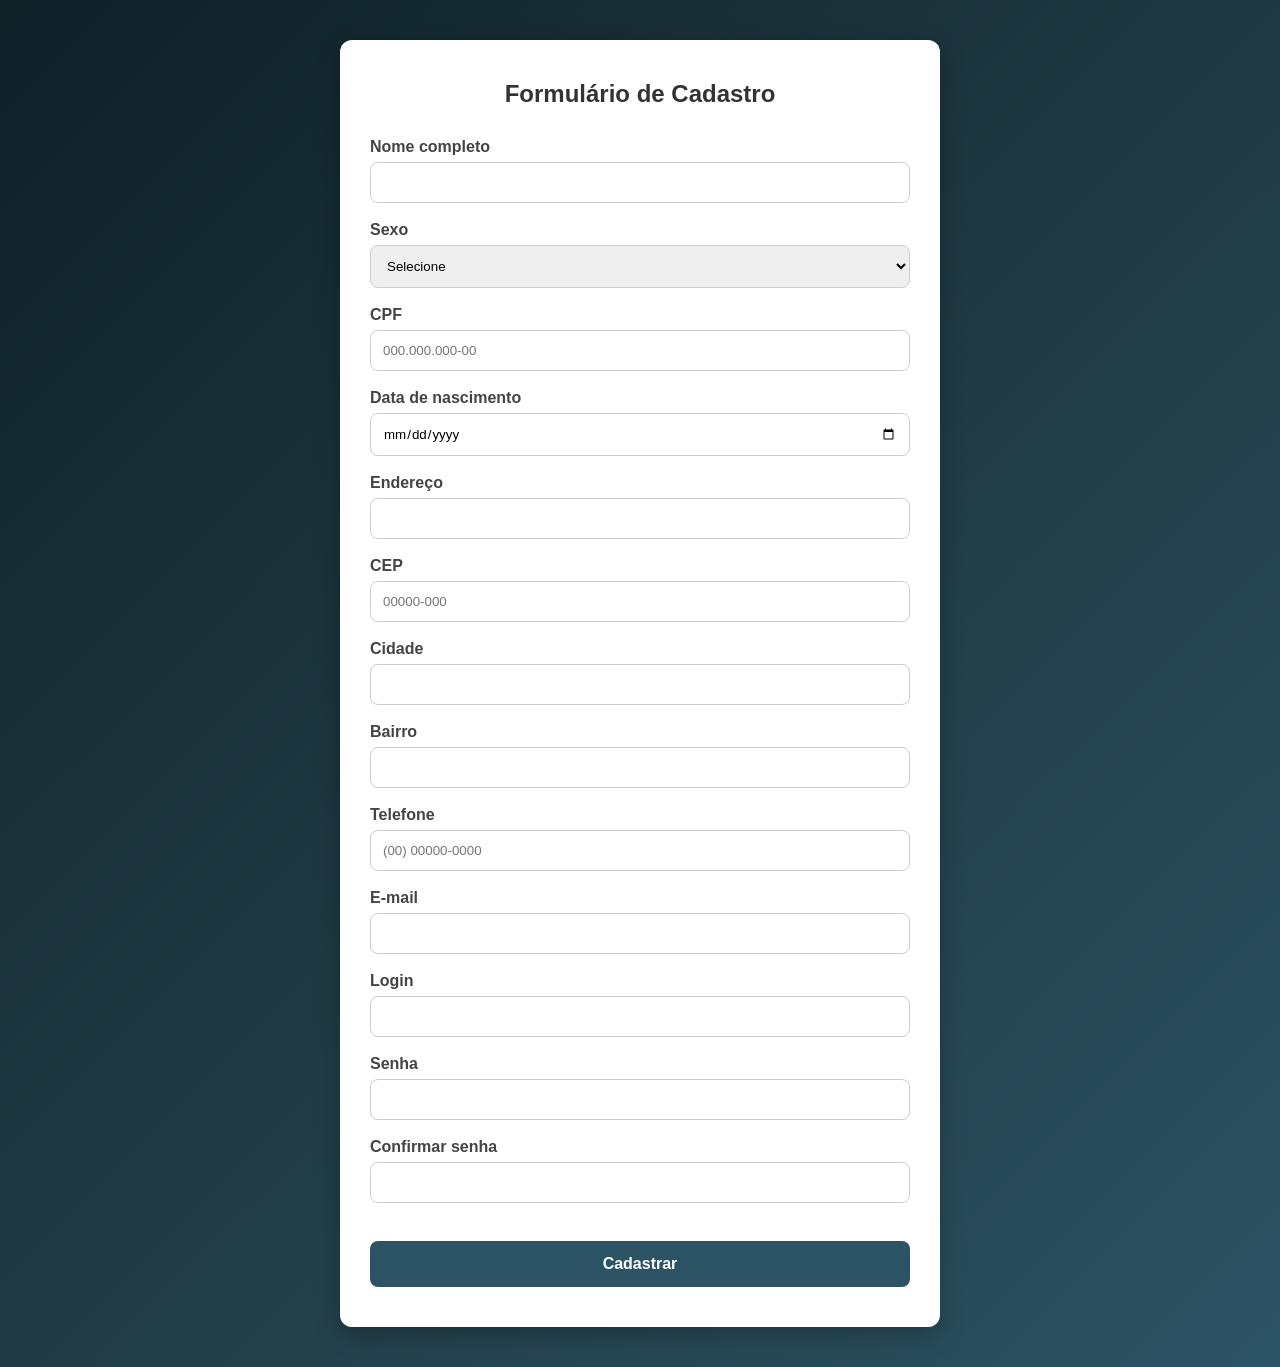
==== index.html @ 60e53200 "Rename cadastro/cadastro.html to index.html" ====
<!DOCTYPE html>
<html lang="pt-br">
<head>
  <meta charset="UTF-8">
  <meta name="viewport" content="width=device-width, initial-scale=1.0">
  <title>Cadastro</title>
  <link rel="stylesheet" href="cadastro.css">
</head>
<body>
  <div class="cadastro-container">
    <h2>Formulário de Cadastro</h2>
    <form action="#" method="post">
      <div class="form-group">
        <label for="nome">Nome completo</label>
        <input type="text" id="nome" name="nome" required>
      </div>

      <div class="form-group">
        <label for="sexo">Sexo</label>
        <select id="sexo" name="sexo" required>
          <option value="">Selecione</option>
          <option value="Masculino">Masculino</option>
          <option value="Feminino">Feminino</option>
          <option value="Outro">Outro</option>
        </select>
      </div>

      <div class="form-group">
        <label for="cpf">CPF</label>
        <input type="text" id="cpf" name="cpf" placeholder="000.000.000-00" required>
      </div>

      <div class="form-group">
        <label for="nascimento">Data de nascimento</label>
        <input type="date" id="nascimento" name="nascimento" required>
      </div>

      <div class="form-group">
        <label for="endereco">Endereço</label>
        <input type="text" id="endereco" name="endereco" required>
      </div>

      <div class="form-group">
        <label for="cep">CEP</label>
        <input type="text" id="cep" name="cep" placeholder="00000-000" required>
      </div>

      <div class="form-group">
        <label for="cidade">Cidade</label>
        <input type="text" id="cidade" name="cidade" required>
      </div>

      <div class="form-group">
        <label for="bairro">Bairro</label>
        <input type="text" id="bairro" name="bairro" required>
      </div>

      <div class="form-group">
        <label for="telefone">Telefone</label>
        <input type="tel" id="telefone" name="telefone" placeholder="(00) 00000-0000" required>
      </div>

      <div class="form-group">
        <label for="email">E-mail</label>
        <input type="email" id="email" name="email" required>
      </div>

      <div class="form-group">
        <label for="login">Login</label>
        <input type="text" id="login" name="login" required>
      </div>

      <div class="form-group">
        <label for="senha">Senha</label>
        <input type="password" id="senha" name="senha" required>
      </div>

      <div class="form-group">
        <label for="confirmarSenha">Confirmar senha</label>
        <input type="password" id="confirmarSenha" name="confirmarSenha" required>
      </div>

      <button type="submit" class="btn-cadastrar">Cadastrar</button>
    </form>
  </div>
  <script>
  const form = document.querySelector("form");
  const senha = document.getElementById("senha");
  const confirmarSenha = document.getElementById("confirmarSenha");

  form.addEventListener("submit", function (e) {
    if (senha.value !== confirmarSenha.value) {
      e.preventDefault(); // impede o envio do formulário
      alert("As senhas não coincidem. Por favor, verifique.");
      confirmarSenha.focus();
    }
  });
</script>
</body>
</html>
---- cadastro.css ----
* {
  margin: 0;
  padding: 0;
  box-sizing: border-box;
  font-family: 'Segoe UI', Tahoma, Geneva, Verdana, sans-serif;
}

body {
  background: linear-gradient(135deg, #0f2027, #203a43, #2c5364);
  min-height: 100vh;
  display: flex;
  justify-content: center;
  align-items: center;
  padding: 40px 20px;
}

.cadastro-container {
  background-color: #fff;
  padding: 40px 30px;
  border-radius: 12px;
  box-shadow: 0 8px 25px rgba(0, 0, 0, 0.25);
  max-width: 600px;
  width: 100%;
}

.cadastro-container h2 {
  text-align: center;
  margin-bottom: 30px;
  color: #333;
}

form .form-group {
  margin-bottom: 18px;
}

form label {
  display: block;
  margin-bottom: 6px;
  color: #444;
  font-weight: 600;
}

form input,
form select {
  width: 100%;
  padding: 12px;
  border-radius: 8px;
  border: 1px solid #ccc;
  transition: border-color 0.3s ease;
}

form input:focus,
form select:focus {
  border-color: #2c5364;
  outline: none;
}

.btn-cadastrar {
  width: 100%;
  padding: 14px;
  background-color: #2c5364;
  color: white;
  font-size: 16px;
  font-weight: bold;
  border: none;
  border-radius: 8px;
  cursor: pointer;
  margin-top: 20px;
  transition: background-color 0.3s ease;
}

.btn-cadastrar:hover {
  background-color: #203a43;
}
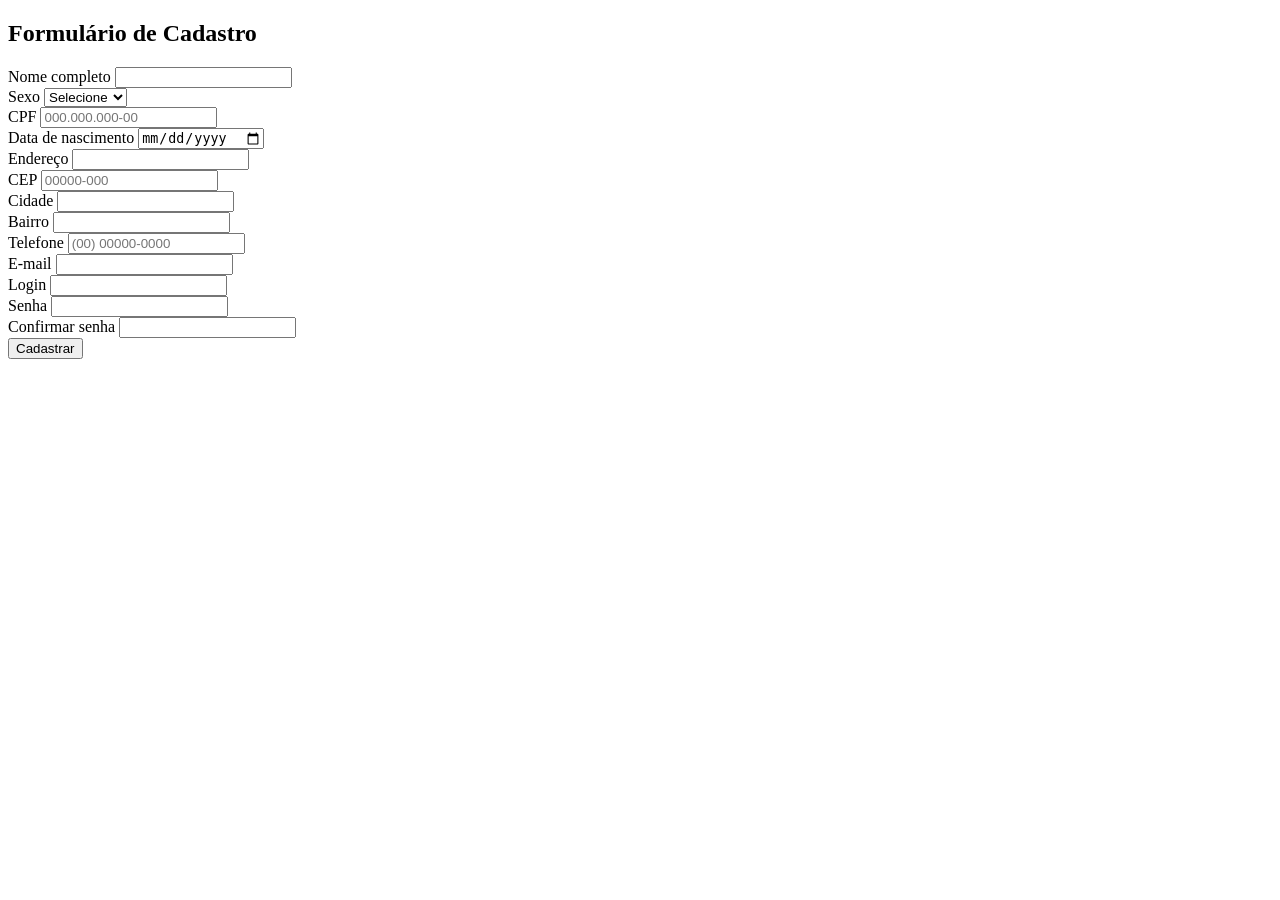
==== commit 66e00b08: "Update index.html" ====
--- a/index.html
+++ b/index.html
@@ -4,7 +4,7 @@
   <meta charset="UTF-8">
   <meta name="viewport" content="width=device-width, initial-scale=1.0">
   <title>Cadastro</title>
-  <link rel="stylesheet" href="cadastro.css">
+  <link rel="stylesheet" href="style.css">
 </head>
 <body>
   <div class="cadastro-container">
@@ -95,6 +95,9 @@
       confirmarSenha.focus();
     }
   });
+    src="style.css"
+    
 </script>
+
 </body>
 </html>
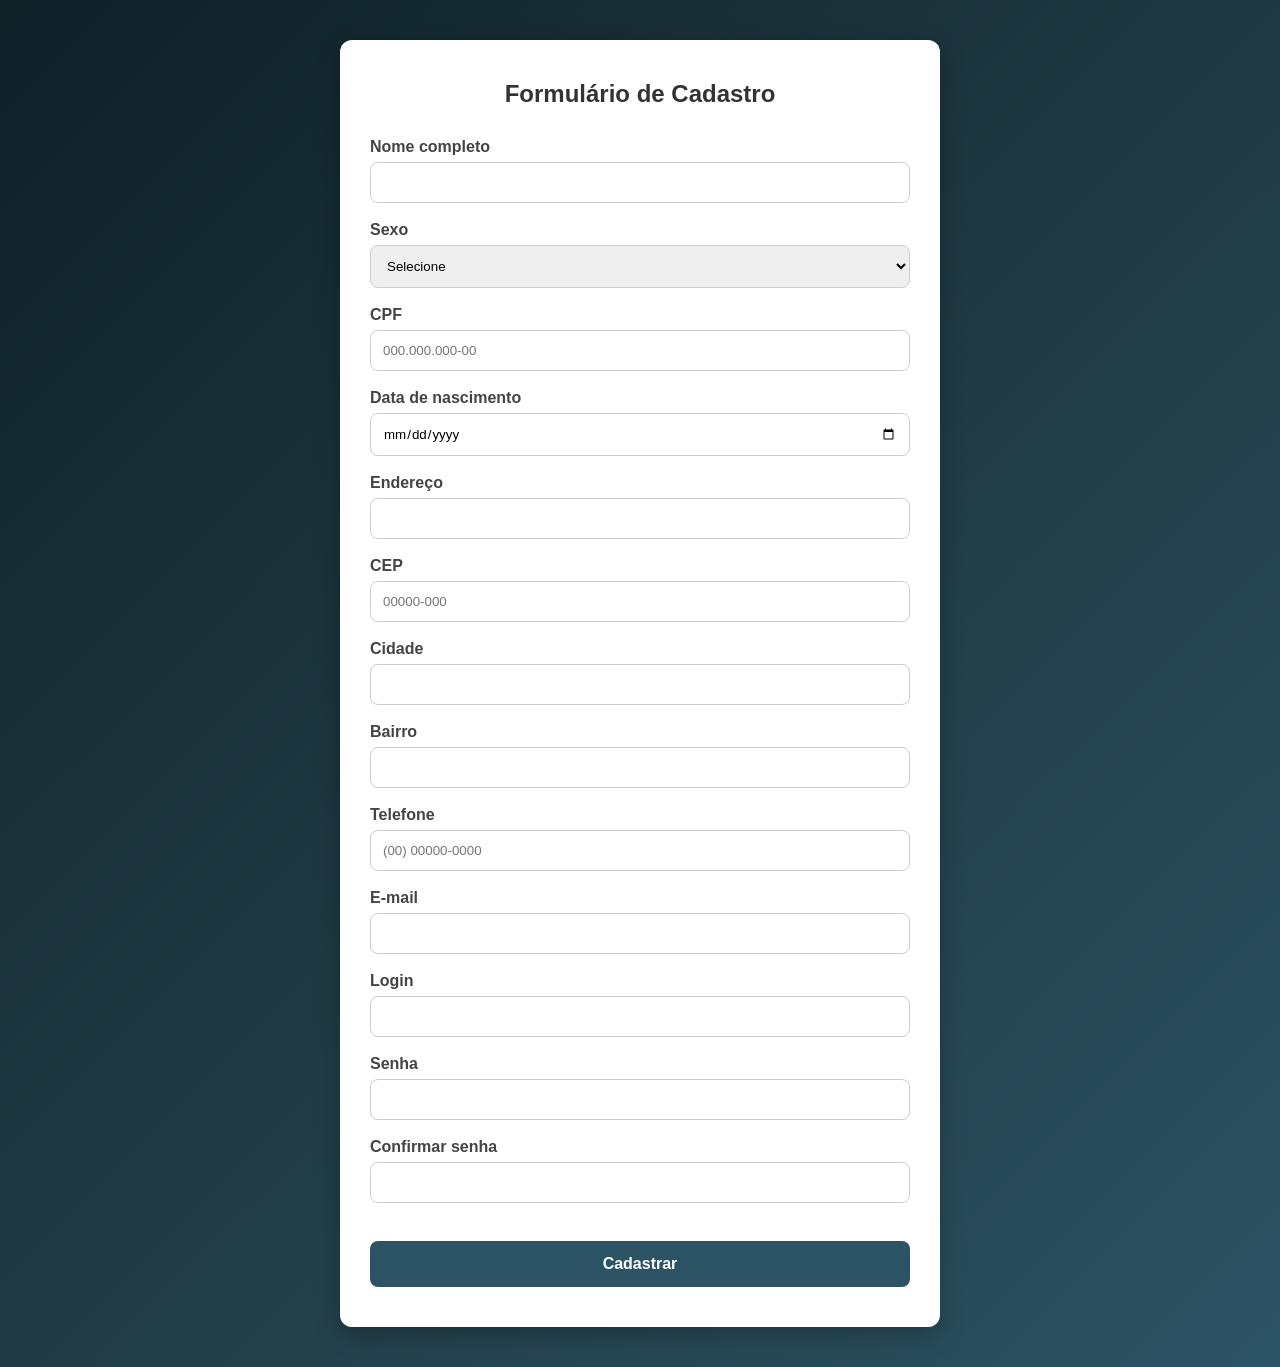
==== commit ea013ae3: "Add files via upload" ====
--- a/index.html
+++ b/index.html
@@ -1,4 +1,4 @@
-<!DOCTYPE html>
+    <!DOCTYPE html>
 <html lang="pt-br">
 <head>
   <meta charset="UTF-8">
@@ -100,4 +100,4 @@
 </script>
 
 </body>
-</html>
+</html>
--- a/style.css
+++ b/style.css
@@ -0,0 +1,74 @@
+* {
+  margin: 0;
+  padding: 0;
+  box-sizing: border-box;
+  font-family: 'Segoe UI', Tahoma, Geneva, Verdana, sans-serif;
+}
+
+body {
+  background: linear-gradient(135deg, #0f2027, #203a43, #2c5364);
+  min-height: 100vh;
+  display: flex;
+  justify-content: center;
+  align-items: center;
+  padding: 40px 20px;
+}
+
+.cadastro-container {
+  background-color: #fff;
+  padding: 40px 30px;
+  border-radius: 12px;
+  box-shadow: 0 8px 25px rgba(0, 0, 0, 0.25);
+  max-width: 600px;
+  width: 100%;
+}
+
+.cadastro-container h2 {
+  text-align: center;
+  margin-bottom: 30px;
+  color: #333;
+}
+
+form .form-group {
+  margin-bottom: 18px;
+}
+
+form label {
+  display: block;
+  margin-bottom: 6px;
+  color: #444;
+  font-weight: 600;
+}
+
+form input,
+form select {
+  width: 100%;
+  padding: 12px;
+  border-radius: 8px;
+  border: 1px solid #ccc;
+  transition: border-color 0.3s ease;
+}
+
+form input:focus,
+form select:focus {
+  border-color: #2c5364;
+  outline: none;
+}
+
+.btn-cadastrar {
+  width: 100%;
+  padding: 14px;
+  background-color: #2c5364;
+  color: white;
+  font-size: 16px;
+  font-weight: bold;
+  border: none;
+  border-radius: 8px;
+  cursor: pointer;
+  margin-top: 20px;
+  transition: background-color 0.3s ease;
+}
+
+.btn-cadastrar:hover {
+  background-color: #203a43;
+}
